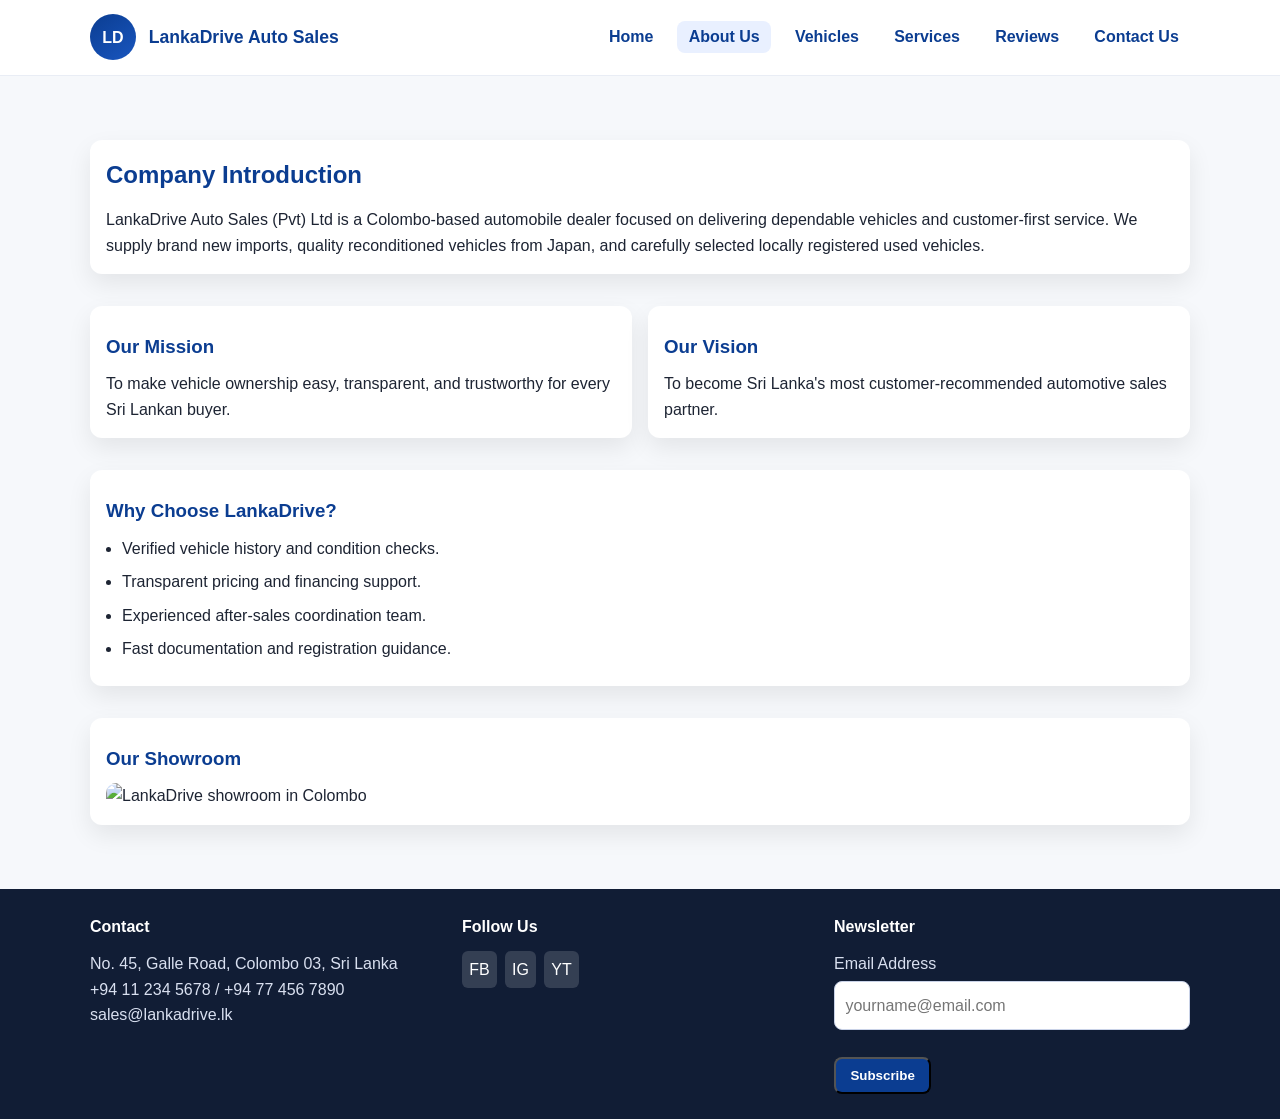
==== pages/about.html @ 74a093ce "Build multi-page LankaDrive auto sales website using HTML and CSS" ====
<!DOCTYPE html>
<html lang="en">
<head>
  <meta charset="UTF-8">
  <meta name="viewport" content="width=device-width, initial-scale=1.0">
  <title>LankaDrive Auto Sales | About Us</title>
  <link rel="stylesheet" href="../css/styles.css">
</head>
<body>
  <header>
    <div class="container header-wrap">
      <div class="brand"><div class="logo">LD</div><h1>LankaDrive Auto Sales</h1></div>
      <nav>
        <ul>
          <li><a href="../index.html">Home</a></li>
          <li><a class="active" href="about.html">About Us</a></li>
          <li><a href="vehicles.html">Vehicles</a></li>
          <li><a href="services.html">Services</a></li>
          <li><a href="reviews.html">Reviews</a></li>
          <li><a href="contact.html">Contact Us</a></li>
        </ul>
      </nav>
    </div>
  </header>

  <main class="container">
    <section class="section card">
      <h2>Company Introduction</h2>
      <p>LankaDrive Auto Sales (Pvt) Ltd is a Colombo-based automobile dealer focused on delivering dependable vehicles and customer-first service. We supply brand new imports, quality reconditioned vehicles from Japan, and carefully selected locally registered used vehicles.</p>
    </section>

    <section class="section grid grid-2">
      <article class="card">
        <h3>Our Mission</h3>
        <p>To make vehicle ownership easy, transparent, and trustworthy for every Sri Lankan buyer.</p>
      </article>
      <article class="card">
        <h3>Our Vision</h3>
        <p>To become Sri Lanka's most customer-recommended automotive sales partner.</p>
      </article>
    </section>

    <section class="section card">
      <h3>Why Choose LankaDrive?</h3>
      <ul class="list">
        <li>Verified vehicle history and condition checks.</li>
        <li>Transparent pricing and financing support.</li>
        <li>Experienced after-sales coordination team.</li>
        <li>Fast documentation and registration guidance.</li>
      </ul>
    </section>

    <section class="section card">
      <h3>Our Showroom</h3>
      <img src="https://images.unsplash.com/photo-1565043589221-1a6fd9ae45c7?auto=format&fit=crop&w=1200&q=80" alt="LankaDrive showroom in Colombo">
    </section>
  </main>

  <footer>
    <div class="container footer-wrap">
      <section><h4>Contact</h4><p>No. 45, Galle Road, Colombo 03, Sri Lanka</p><p>+94 11 234 5678 / +94 77 456 7890</p><p>sales@lankadrive.lk</p></section>
      <section><h4>Follow Us</h4><div class="social"><a href="#">FB</a><a href="#">IG</a><a href="#">YT</a></div></section>
      <section><h4>Newsletter</h4><form><label for="newsletter-about">Email Address</label><input id="newsletter-about" type="email" placeholder="yourname@email.com"><button class="btn" type="submit">Subscribe</button></form></section>
    </div>
  </footer>
</body>
</html>
---- css/styles.css ----
:root {
  --primary: #0b3d91;
  --secondary: #f4b400;
  --bg: #f6f8fb;
  --text: #1d2433;
  --muted: #697386;
  --white: #ffffff;
  --card-shadow: 0 10px 25px rgba(0, 0, 0, 0.08);
}

* {
  box-sizing: border-box;
  margin: 0;
  padding: 0;
}

body {
  font-family: Arial, Helvetica, sans-serif;
  color: var(--text);
  background: var(--bg);
  line-height: 1.6;
}

img {
  max-width: 100%;
  display: block;
  border-radius: 10px;
}

a {
  text-decoration: none;
  color: inherit;
}

.container {
  width: min(1100px, 92%);
  margin: 0 auto;
}

header {
  background: var(--white);
  border-bottom: 1px solid #e9edf5;
  position: sticky;
  top: 0;
  z-index: 20;
}

.header-wrap {
  display: flex;
  justify-content: space-between;
  align-items: center;
  gap: 1rem;
  padding: 0.9rem 0;
}

.brand {
  display: flex;
  align-items: center;
  gap: 0.8rem;
}

.logo {
  width: 46px;
  height: 46px;
  border-radius: 50%;
  display: grid;
  place-items: center;
  color: var(--white);
  background: linear-gradient(145deg, var(--primary), #1956bf);
  font-weight: bold;
}

.brand h1 {
  font-size: 1.1rem;
  color: var(--primary);
}

nav ul {
  display: flex;
  list-style: none;
  gap: 0.8rem;
  flex-wrap: wrap;
}

nav a {
  padding: 0.45rem 0.7rem;
  border-radius: 8px;
  font-weight: 600;
  color: var(--primary);
}

nav a:hover,
nav a.active {
  background: #e9f0ff;
}

main {
  padding: 2rem 0;
}

.hero {
  position: relative;
  overflow: hidden;
  border-radius: 14px;
  box-shadow: var(--card-shadow);
}

.hero img {
  width: 100%;
  min-height: 320px;
  object-fit: cover;
  border-radius: 14px;
}

.hero-content {
  position: absolute;
  inset: 0;
  background: linear-gradient(to right, rgba(11, 61, 145, 0.8), rgba(11, 61, 145, 0.2));
  color: var(--white);
  display: flex;
  flex-direction: column;
  justify-content: center;
  padding: 2rem;
}

.hero-content h2 {
  font-size: 2rem;
  margin-bottom: 0.6rem;
}

.section {
  margin-top: 2rem;
}

.section h2,
.section h3 {
  color: var(--primary);
  margin-bottom: 0.8rem;
}

.grid {
  display: grid;
  gap: 1rem;
}

.grid-3 {
  grid-template-columns: repeat(auto-fit, minmax(220px, 1fr));
}

.grid-2 {
  grid-template-columns: repeat(auto-fit, minmax(280px, 1fr));
}

.card {
  background: var(--white);
  border-radius: 12px;
  padding: 1rem;
  box-shadow: var(--card-shadow);
}

.card h3 {
  margin: 0.6rem 0;
}

.badge {
  color: var(--secondary);
  font-weight: 700;
}

.btn {
  display: inline-block;
  margin-top: 0.8rem;
  background: var(--primary);
  color: var(--white);
  padding: 0.55rem 0.9rem;
  border-radius: 8px;
  font-weight: 600;
}

.btn:hover {
  background: #072e72;
}

.list {
  margin-left: 1rem;
}

.list li {
  margin-bottom: 0.5rem;
}

.stars {
  color: #f5a623;
  font-size: 1.1rem;
}

footer {
  margin-top: 2rem;
  background: #111d35;
  color: #d9e0f0;
}

.footer-wrap {
  padding: 1.6rem 0;
  display: grid;
  grid-template-columns: repeat(auto-fit, minmax(230px, 1fr));
  gap: 1rem;
}

footer h4 {
  color: #fff;
  margin-bottom: 0.7rem;
}

.social a {
  display: inline-block;
  margin-right: 0.5rem;
  color: #fff;
  background: rgba(255, 255, 255, 0.15);
  padding: 0.35rem 0.45rem;
  border-radius: 6px;
}

input,
select,
textarea {
  width: 100%;
  padding: 0.65rem;
  margin-top: 0.3rem;
  margin-bottom: 0.9rem;
  border: 1px solid #c9d2e7;
  border-radius: 8px;
  font: inherit;
}

.inline {
  display: flex;
  align-items: center;
  gap: 0.4rem;
  margin-bottom: 0.7rem;
}

.inline input[type="radio"],
.inline input[type="checkbox"] {
  width: auto;
  margin: 0;
}

small {
  color: var(--muted);
}

@media (max-width: 768px) {
  .header-wrap {
    flex-direction: column;
    align-items: flex-start;
  }

  .hero-content h2 {
    font-size: 1.5rem;
  }
}
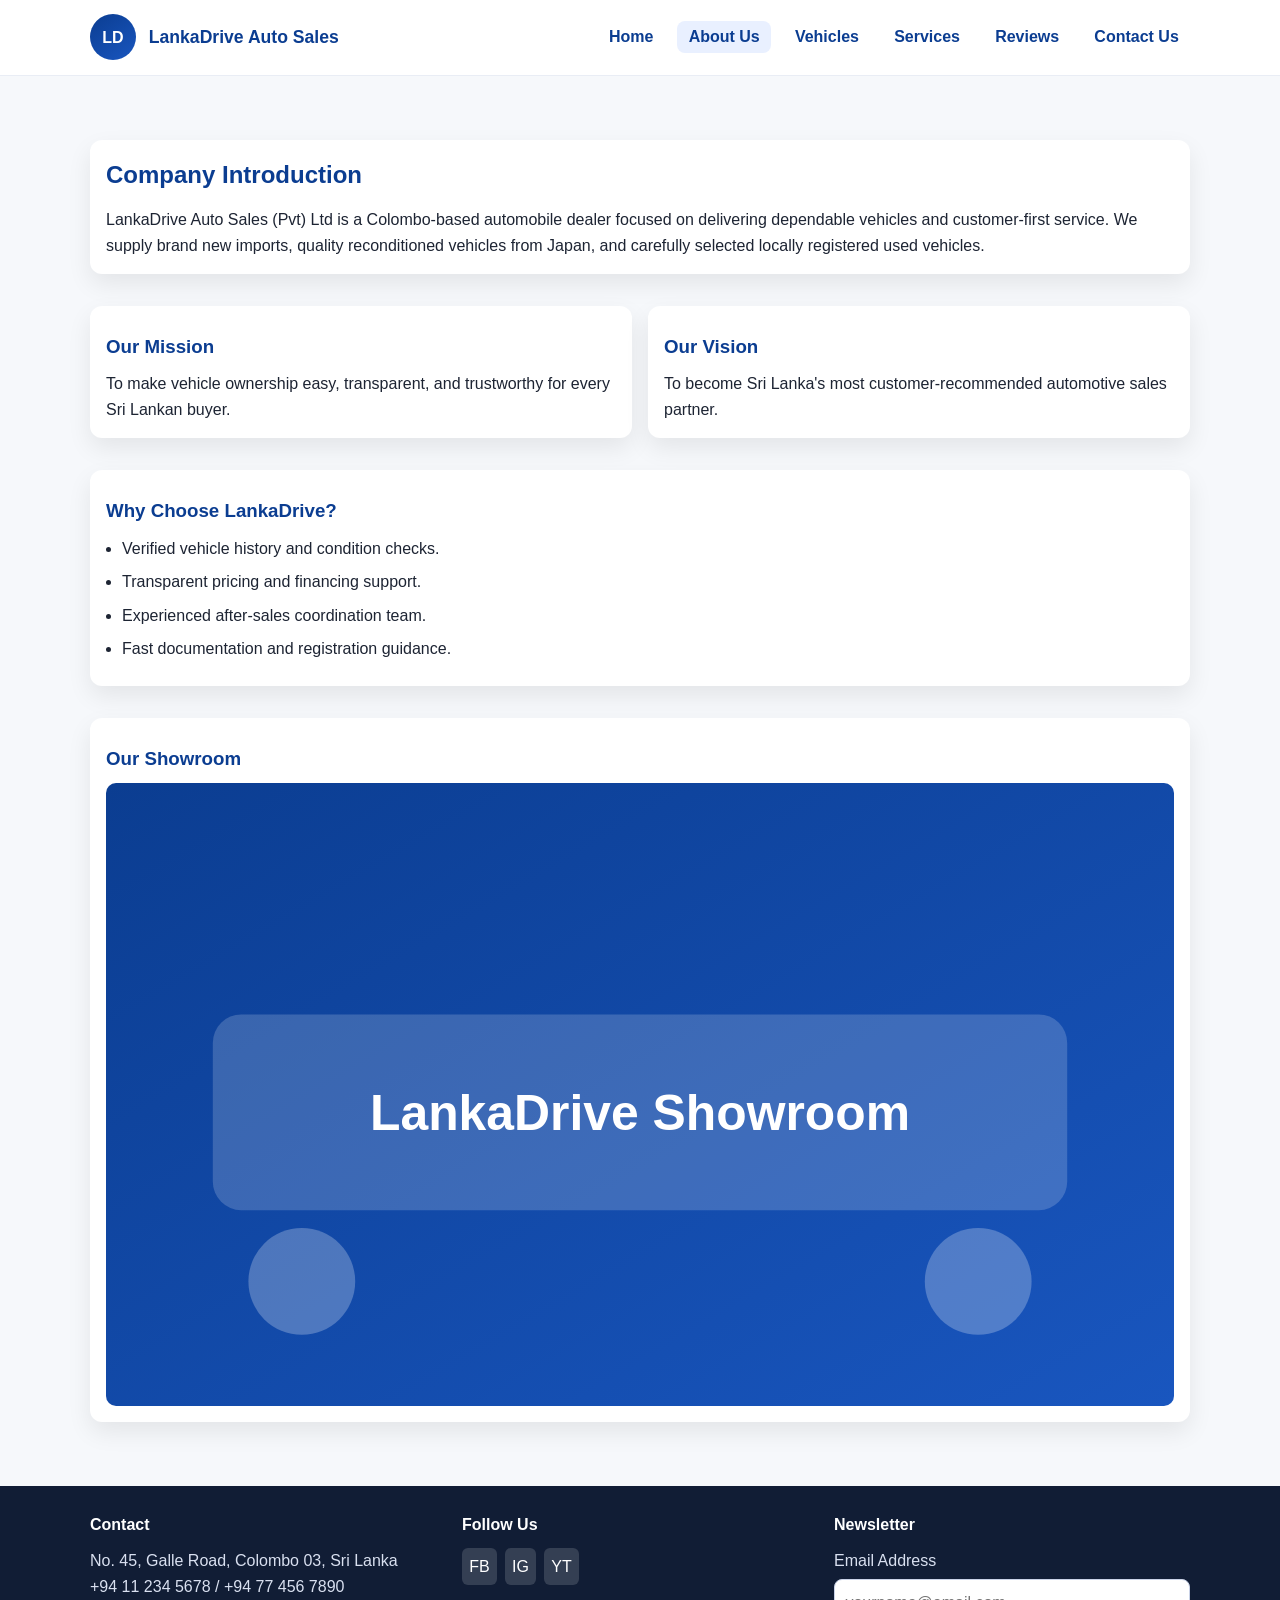
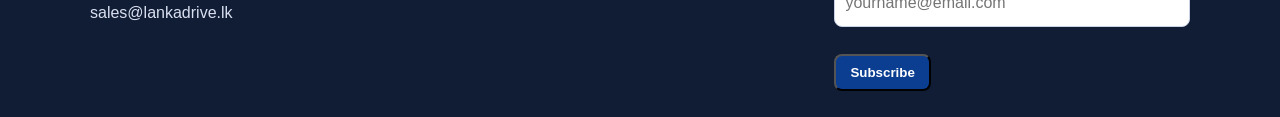
==== commit da9a5249: "Add local image assets and fix page image references" ====
--- a/pages/about.html
+++ b/pages/about.html
@@ -52,7 +52,7 @@
 
     <section class="section card">
       <h3>Our Showroom</h3>
-      <img src="https://images.unsplash.com/photo-1565043589221-1a6fd9ae45c7?auto=format&fit=crop&w=1200&q=80" alt="LankaDrive showroom in Colombo">
+      <img src="../images/showroom.svg" alt="LankaDrive showroom in Colombo">
     </section>
   </main>
 
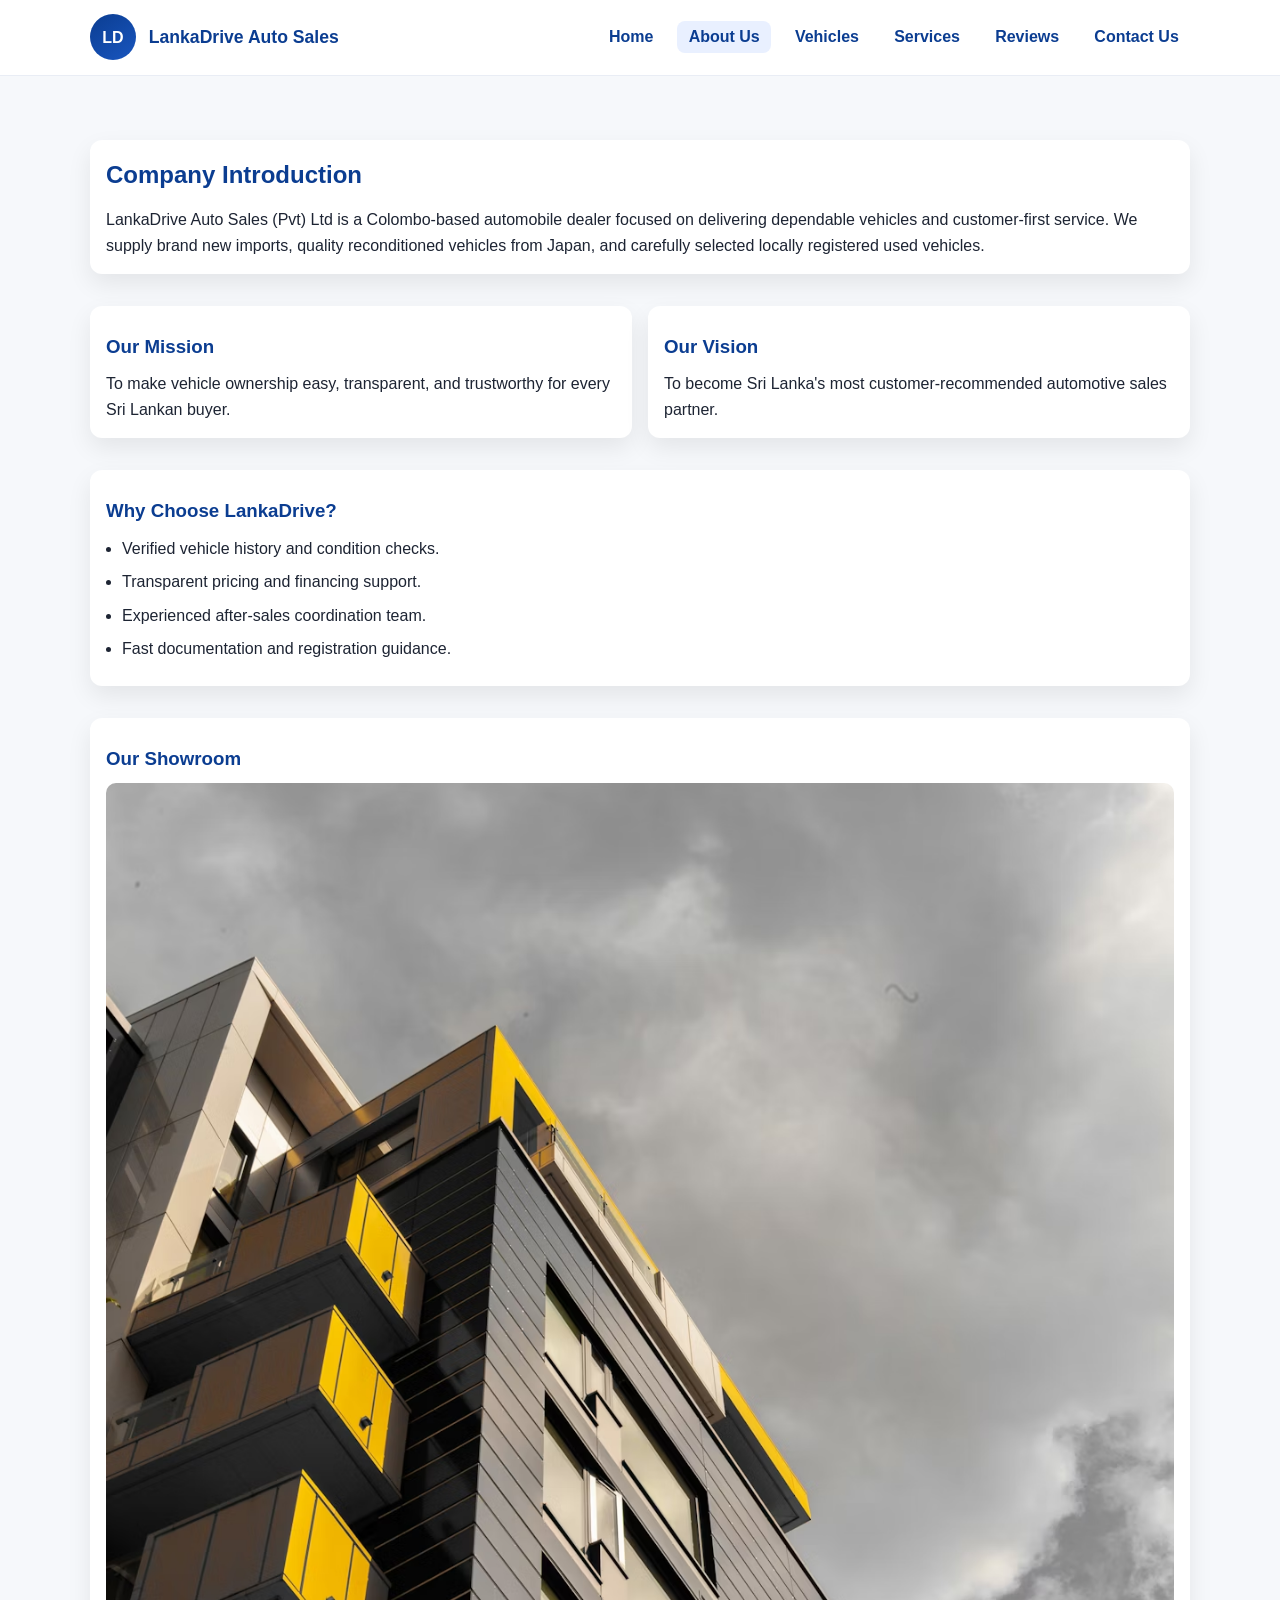
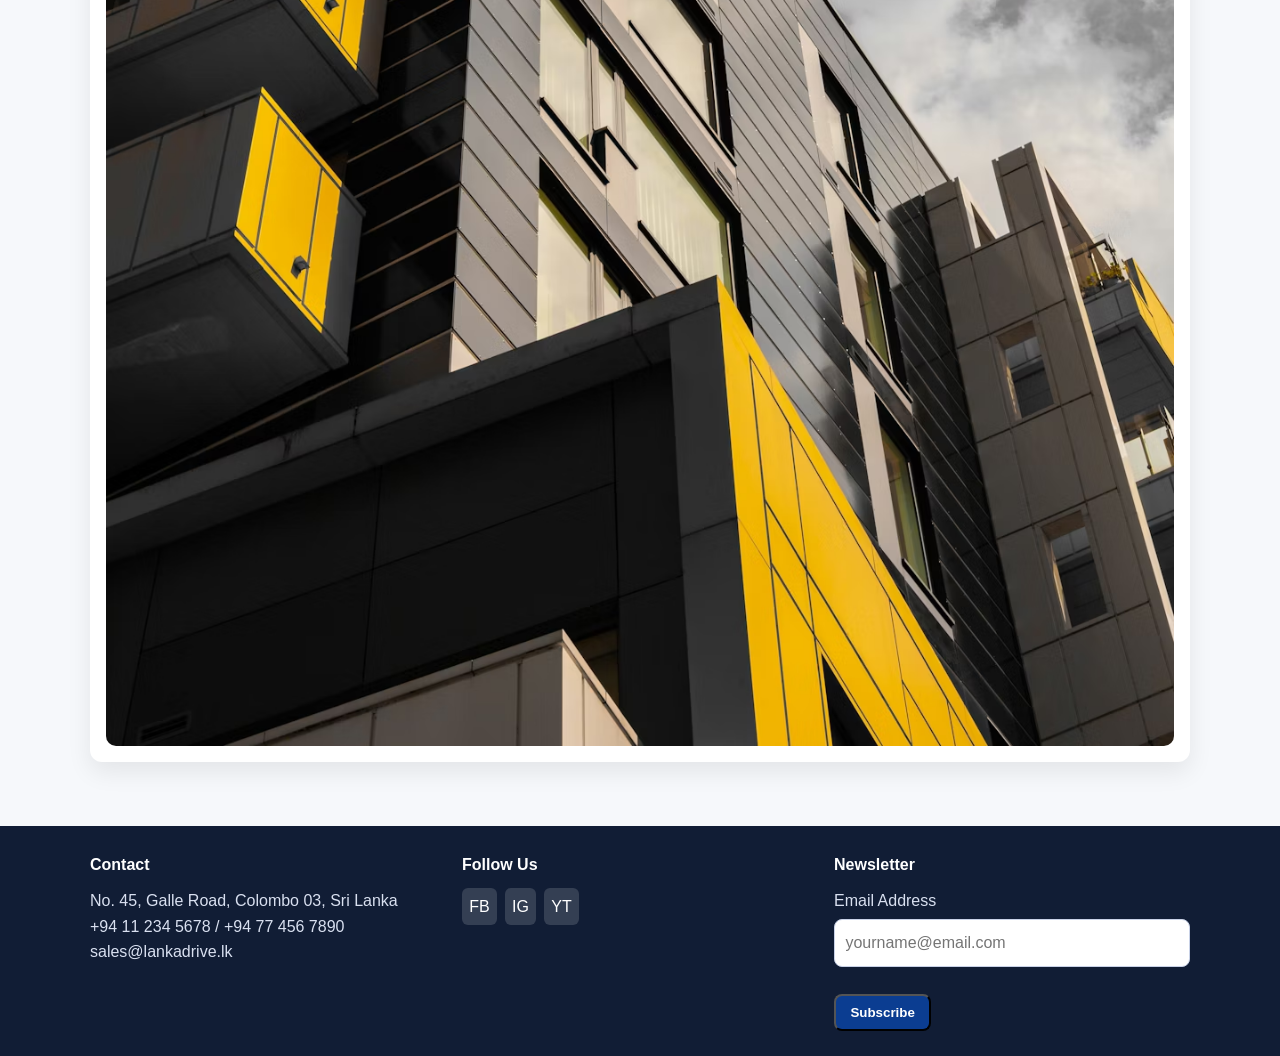
==== commit e8f05835: "images changed" ====
--- a/pages/about.html
+++ b/pages/about.html
@@ -52,7 +52,7 @@
 
     <section class="section card">
       <h3>Our Showroom</h3>
-      <img src="../images/showroom.svg" alt="LankaDrive showroom in Colombo">
+      <img src="../images/company.avif" alt="LankaDrive showroom in Colombo">
     </section>
   </main>
 
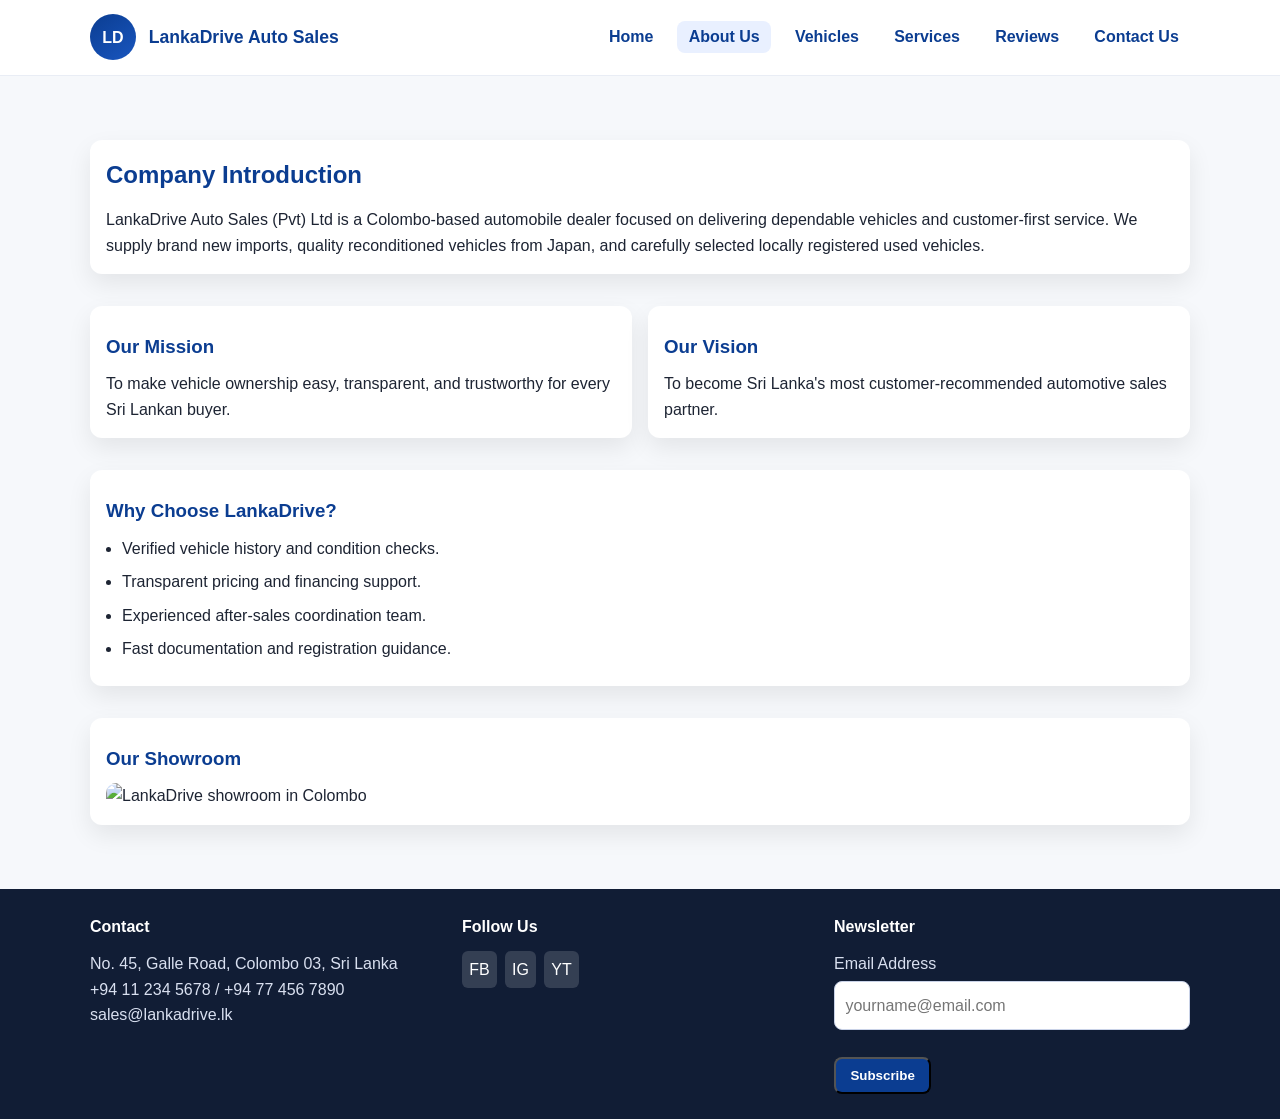
==== commit dc869a2c: "Remove binary image files blocking PR creation" ====
--- a/pages/about.html
+++ b/pages/about.html
@@ -52,7 +52,7 @@
 
     <section class="section card">
       <h3>Our Showroom</h3>
-      <img src="../images/company.avif" alt="LankaDrive showroom in Colombo">
+      <img src="../images/showroom.jpg" alt="LankaDrive showroom in Colombo">
     </section>
   </main>
 
